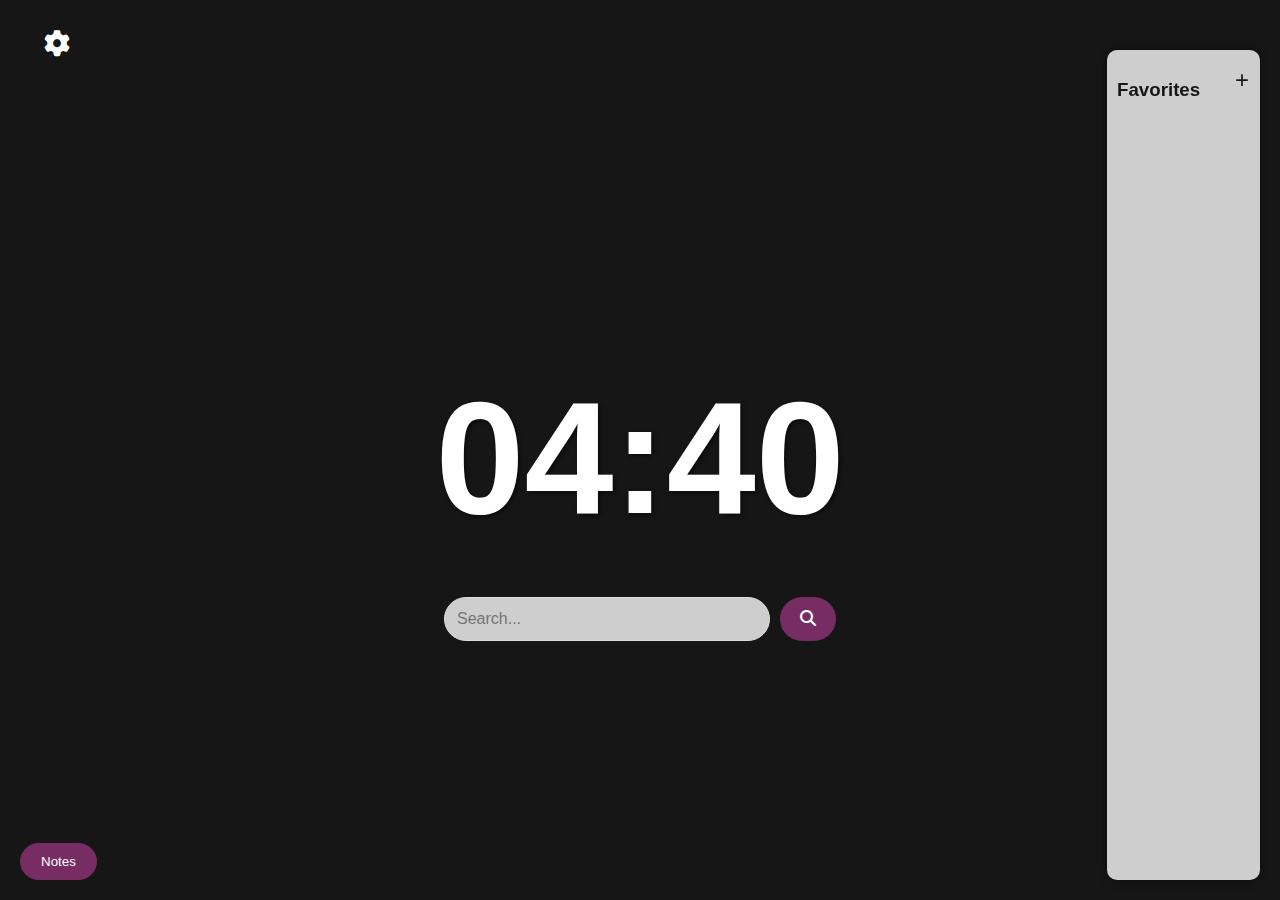
==== extension/newtab.html @ 61621e43 "v1.0.0" ====
<!DOCTYPE html>
<html lang="en">
<head>
  <meta charset="UTF-8">
  <meta name="viewport" content="width=device-width, initial-scale=1.0">
  <title>New tab</title>
  <link rel="stylesheet" href="styles.css">
  <link href='https://cdnjs.cloudflare.com/ajax/libs/font-awesome/6.5.0/css/all.min.css' rel='stylesheet' />
  <link rel="icon" href="icons/logoext.webp" type="image/png">
</head>

<body style="background-image: url(fondos/background3.gif); background-size: cover;">
  <div class="header">
    <button id="ajustes-btn" class="ajustes-btn"><i class="fa-duotone fa-solid fa-gear"
        style="--fa-primary-color: #b8c5db; --fa-secondary-color: #1f3d6f;"></i></button>
  </div>

  <div class="reloj-container">
    <h1 id="reloj"></h1>
  </div>

  <!-- Barra de búsqueda -->
  <div class="search-container">
    <form id="search-form" action="https://www.google.com/search" method="get" class="search-form">
      <input type="text" id="search-input" name="q" placeholder="Search..." />
      <button type="submit" id="search-button" onclick="buscar()">
        <i class="fa-sharp-duotone fa-solid fa-magnifying-glass"></i>
      </button>
    </form>
  </div>
  <div id="notas-destacadas" class="notas-destacadas">
    <!-- Aquí se mostrarán las notas destacadas -->
  </div>
  <div class="app-container">
    <!-- Botones de menú -->
    <div class="botones-inferiores">
      <button id="ver-notas-btn">Notes</button>
    </div>
    <div class="menu-lateral oculto" id="menu-notas">
      <div class="lista-notas">
        <h3 class="notatitle">Notes <i class="fa-regular fa-note-sticky"></i></h3>
        <div id="lista-notas" class="scrollable-notes"></div> <!-- Añadido scrollable-notes -->
        <button id="crear-nota-btn" class="fixed-button">Create Note</button> <!-- Cambiado a fixed-button -->
      </div>

      <div class="formulario-nota">
        
        <h3 class="note-details">Detalles de la Nota</h3>
        <input type="text" id="titulo-nota" placeholder="Título de la Nota" title="Title of the note">
        <textarea id="contenido-nota" placeholder="Contenido de la Nota"></textarea>

        <!-- Checkbox para destacar nota -->
         <section class="destacar-notachekbox">
          <label class="destacar-notachekbox">
            <input type="checkbox" id="destacar-nota"><i class="fa-solid fa-thumbtack"></i> &nbsp;
          </label>
          <button id="eliminar-nota-btn" class="oculto">Eliminar Nota <i class="fa-solid fa-trash"></i></button>
          <button id="exportar-nota-btn">Export Note &nbsp;<i class="fa-solid fa-file-arrow-down fa-lg"></i></button>
        </section>
        <!-- Campo para seleccionar la fecha -->
        <label for="fecha-nota" title="date">Fecha Importante (Opcional):</label>
        <input type="date" id="fecha-nota">

        <button id="guardar-nota-btn">Save Note<i class="fa-solid fa-floppy-disk"></i></button>
        
        <button id="cerrar-menu-btn">Cerrar</button>
      </div>
    </div>
  </div>
  <!-- Contenedor de Favoritos -->
  <div id="favoritos-container" class="favoritos-container">
    <h3 id="titulo-favoritos">Favorites</h3>
    <div id="favoritos-list" class="favoritos-list"></div>
    <button id="agregar-favorito-btn">+</button>
  </div>
  <!-- Popup de agregar favorito -->
  <div id="agregar-favorito" class="agregar-favorito oculto">
    <h3 style="font-size: 30px;">Add Favorites</h3>
    <form id="favorito-form">
      <input type="text" id="nombre-favorito" placeholder="Nombre del sitio" required>
      <input type="url" id="url-favorito" placeholder="URL del sitio" required>
      <button type="submit" class="agregar-favorito-btn1">Add</button>
      <button type="button" id="cerrar-popup-favorito">Close</button>
    </form>
  </div>
  <!-- Popup de ajustes -->
  <div class="popup" id="popup">
    <div class="popup-content">
      <h2 id="ajustes-titulo">Settings</h2>
      <button id="cerrar-popup">Close</button>
      <div class="ajustes-container ajustes-columnas">
        <div class="columna-izquierda">
          <label for="idioma">Select Language:</label>
          <select id="idioma">
            <option value="en">English</option>
            <option value="es">Español</option>
            <option value="val">Valencià</option>
            <option value="fr">Français</option>
            <option value="ru">Русский</option>
            <option value="zh">中文</option>
            <option value="ja">日本語</option>
            <option value="ko">한국어</option>
          </select>
          &nbsp &nbsp
          <label for="buscador">Select Search Engine:</label>
          <select id="buscador">
            <option value="google">Google</option>
            <option value="bing">Bing</option>
            <option value="yahoo">Yahoo</option>
            <option value="brave">Brave Search</option>
            <option value="duckduckgo">DuckDuckGo</option>
          </select>

          <div class="fondo-predeterminado">
            <label>Choose a background:</label>
            <img src="fondos/background1.png" alt="Background 1" data-image="fondos/background1.png">
            <img src="fondos/background2.gif" alt="Background 2" data-image="fondos/background2.gif">
            <img src="fondos/background3.gif" alt="Background 3" data-image="fondos/background3.gif"
              onerror="this.onerror=null; this.src='fondos/background3.gif';">
          </div>
          <label for="fondo-url">Or introduce a background URL (GIF/PNG):</label>
          <input type="url" id="fondo-url" placeholder="https://example.com/background.png">
          <button id="guardar-fondo-url">Use Background URL</button>
          <br>
          <a href="https://github.com/AgustinBeniteez/themes-nav" target="_blank" class="img-container">
            <img class="img_fondos" src="/fondos/wallpapergallery.webp" alt="Gallery wallpapers">
            <a id="descargar-temas-btn" href="https://agustinbeniteez.github.io/themes-nav/themes-nav.html" target="_blank">
                <span id="wallpaper-gallery-text">Wallpaper Gallery</span><i class="fa-solid fa-images"></i>
            </a>
          </a>
        </div>
        <br>
        <div class="columna-derecha">
          <label for="color-tema">Choose Theme Color:</label>
          <input class="checkbox-colors" type="color" id="color-tema" name="color-tema" value="#1f3d6f">
          &nbsp &nbsp
          <label for="modo-oscuro">Dark Mode:</label>
          <input class="checkbox-colors" type="checkbox" id="modo-oscuro" name="modo-oscuro">
          <br>
          <label for="decoracion-reloj">Enable Clock Decoration:</label>
          <input class="checkbox-colors" type="checkbox" id="decoracion-reloj" name="decoracion-reloj" checked>
        </div>
      </div>
    </div>
  </div>
  <script src="script.js"></script>
</body>
</html>
---- extension/styles.css ----
:root{
    --color-modedark: #1a1e27d0;
    --color-modedark1:rgba(25, 27, 32, 0.849);
    --color-modelight:  #fefefecb;
    --color-modelight1:  #e2e2e2cc;
    --color-letraswhite: #ffffff;
    --color-letrasdark: #161616;
    --color-botones: #772c64;
    --color-botones-hover: #b15bb1;
}

/* Estilos generales */
body {
    font-family: Arial, sans-serif;
    margin: 0;
    padding: 0;
    display: flex;
    flex-direction: column;
    align-items: center;
    justify-content: center;
    background-color: #161616;
    transition: background-color 0.5s ease-in-out; /* Transición suave para el cambio de fondo */
    overflow: hidden; /* Oculta la parte de la imagen que sobresale */
    height: 100vh; /* Asegura que el body cubra toda la altura de la ventana */
    width: 100vw; /* Asegura que el body cubra toda la anchura de la ventana */
    background-size: cover; /* Asegura que la imagen cubra toda la pantalla */
    background-position: center; /* Centra la imagen de fondo */
    background-repeat: no-repeat; /* Evita que la imagen se repita */
    animation: fadeIn 1s ease-in-out; /* Animación de entrada */
}

/* Animación para entrada suave del contenido */
@keyframes fadeIn {
    from {
        opacity: 0;
    }
    to {
        opacity: 1;
    }
}

.header {
    position: absolute; /* Posicionamiento absoluto */
    top: 10px; /* Ajusta la posición desde la parte superior */
    left: 10px; /* Ajusta la posición desde la izquierda */
    z-index: 10; /* Asegúrate de que el botón esté sobre otros elementos */
}

.reloj-container {
    margin-bottom: -60px; /* Espacio entre el reloj y la barra de búsqueda */
}

h1 {
    font-size: 160px; /* Tamaño más grande para el reloj */
    color: white; /* Color del reloj */
    text-shadow: 2px 2px 4px rgba(0, 0, 0, 0.5); /* Sombra para mejor contraste */
    animation: textGlow 2s ease-in-out infinite alternate; /* Animación de resplandor */
}

.reloj-sin-animacion h1 {
    font-size: 160px; /* Tamaño más grande para el reloj */
    color: white; /* Color del reloj */
    text-shadow: 2px 2px 4px rgba(0, 0, 0, 0.5); /* Sombra para mejor contraste */
    /* Sin animación */
}

/* Animación de resplandor del reloj */
@keyframes textGlow {
    0% {
        text-shadow: 2px 2px 6px rgba(255, 255, 255, 0.7);
    }
    100% {
        text-shadow: 2px 2px 20px rgba(255, 255, 255, 1);
    }
}

/* Estilos para la barra de búsqueda */
.search-container {
    display: flex;
    flex-direction: column;
    align-items: center;
}

.search-form {
    display: flex;
    position: relative; /* Para el posicionamiento de las sugerencias */
}

.search-form input {
    background-color: var(--color-modelight);
    color: var(--color-letrasdark) !important;
    padding: 12px;
    font-size: 16px;
    border: 1px solid #dcdcdc; /* Color del borde */
    border-radius: 24px; /* Bordes redondeados */
    width: 300px; /* Ancho fijo */
    transition: border 0.3s;
}

.search-form input:focus {
    border: 1.5px solid var(--color-botones);
    outline: none;
    animation: inputFocus 0.3s ease-in-out forwards;
}

/* Animación suave cuando el input gana foco */
@keyframes inputFocus {
    from {
        box-shadow: none;
    }
    to {
        box-shadow: 0px 0px 8px var(--color-botones);
    }
}


/* Estilo inicial del botón */
.search-form button {
    padding: 12px 20px;
    font-size: 16px;
    border: none;
    border-radius: 24px;
    background-color: var(--color-botones); /* Color del botón */
    color: white; /* Color del texto */
    cursor: pointer;
    margin-left: 10px; /* Espacio entre el input y el botón */
    transition: background-color 0.4s ease, box-shadow 0.4s ease; /* Transición suave para el color de fondo y el borde */
}

/* Estilo del botón al hacer hover (animación de borde y cambio de color) */
.search-form button:hover {
    background-color: var(--color-botones-hover); /* Cambio de color del botón */
    box-shadow: inset 0 0 0 2px var(--color-botones); /* Borde animado al hacer hover */
    
}

/* Estilos para el popup */
.popup {
    width: 800px;
    height: 90%;
    display: none;
    position: fixed;
    z-index: 1;
    left: 10px;
    top: 1%;
    overflow: auto;
    background-color: var(--color-modelight);
    scrollbar-width: none;
    border-radius: 8px;
    animation: slideIn 1s ease-in-out;
    color: var(--color-letrasdark);
}
.popup.show {
    left: 10px; /* Mover a la posición visible */
    transition: right 0.5s ease-in-out, opacity 0.5s ease-in-out; /* Transiciones para suavizar la animación */
}

/* Animación para ocultar el popup */
.popup.hide {
    left: -320px; /* Mover fuera de la vista hacia la izquierda */
    animation: slideIn 1s ease-in-out; /* Animación para que la lista de favoritos entre desde la derecha */
}

.popup-content {
    background-color: var(--color-modelight1);
    margin: 0;
    padding: 20px;
    border: 1px solid #888;
    height: 95%;
    border-radius: 8px;
}

#cerrar-popup {
    position: absolute; /* Posiciona el botón en relación a .popup-content */
    top: 10px; /* Ajusta la posición desde la parte superior */
    right: 10px; /* Ajusta la posición desde la derecha */
    background-color: #ff4d4d; /* Color de fondo */
    color: white; /* Color del texto */
    border: none; /* Sin borde */
    padding: 5px 10px; /* Relleno */
    cursor: pointer; /* Cambia el cursor al pasar sobre el botón */
    border-radius: 5px; /* Bordes redondeados */
    
}

#cerrar-popup:hover {
    background-color: #ff1a1a; /* Color al pasar el ratón */
}

/* Estilos para la sección de ajustes */
.ajustes-container {
    height: 86%;
    display: flex;
    flex-direction: column; /* Alinear opciones verticalmente */
    align-items: flex-start; /* Alinear a la izquierda */
    margin-top: 20px; /* Espacio superior */
    border-radius: 8px; /* Bordes redondeados */
    padding: 20px; /* Espaciado interno */
    background-color: var(--color-modelight); /* Color de fondo ligero */
    box-shadow: 0 4px 8px rgba(0, 0, 0, 0.1); /* Sombra para profundidad */
}

.ajustes-container label {
    margin-bottom: 10px; /* Mayor espacio entre la etiqueta y el elemento */
    font-weight: bold; /* Negrita para las etiquetas */
}

.ajustes-container select, .ajustes-container button {
    margin-bottom: 15px;
    padding: 10px;
    border-radius: 8px;
    border: 1px solid #ccc;
    font-size: 16px;
    width: 24%;
    background: var(--color-modelight);
    color: var(--color-letrasdark);
}

.ajustes-container button {
    background-color: var(--color-botones);
    color: white;
    cursor: pointer;
    border-radius: 30px;
    margin-top: 5px;
}

.ajustes-container button:hover {
    background-color: var(--color-botones-hover); /* Color del botón al pasar */
    border: 1px solid var(--color-botones-hover);
}

/* Estilos para las opciones de fondo predeterminadas */
.fondo-predeterminado {
    display: flex;
    flex-direction: row;
    margin-bottom: 15px;
    flex-wrap: nowrap;
    align-content: space-between;
    justify-content: flex-start;
}

.fondo-predeterminado img {
    width: 200px;
    border-radius: 8px;
    cursor: pointer;
    margin: 10px;
}

.fondo-predeterminado img:hover {
    opacity: 0.8; /* Efecto de opacidad al pasar */
}

/* Estilos para la miniatura de la imagen cargada */
.miniatura {
    margin-top: 15px; /* Espacio superior */
    width: 100%; /* Ancho completo */
    height: auto; /* Ajuste automático de altura */
    border-radius: 8px; /* Bordes redondeados */
    display: none; /* Oculto por defecto */
}

.ajustes-btn{
    background-color: transparent;
    border: none;
    color: white;
    padding: 15px 32px;
    text-align: center;
    text-decoration: none;
    display: inline-block;
    font-size: 26px;
    margin: 4px 2px;
    cursor: pointer;
    width: 10%;
    height: 10%;
    
}

#buscador{
    width: 37%;
}

#fondo-url{
    width: 37%;
    padding: 10px;
    border-radius: 30px;
    border: solid 2px #ccc;
    color: #888;
    background-color: var(--color-modelight) !important;
}
  
/* Otros estilos y animaciones */
.favoritos-container {
    position: fixed;
    height: 90%;
    width: 133px;
    right: 20px;
    top: 50px;
    background: var(--color-modelight);
    padding: 10px;
    border-radius: 10px;
    box-shadow: 0 0 10px rgba(0, 0, 0, 0.5);
    color: var(--color-letrasdark); 
    z-index: 1;
    overflow-y: auto;
    overflow-x: hidden;
    animation: slideIn 1s ease-in-out; /* Animación para que la lista de favoritos entre desde la derecha */
}

@keyframes slideIn {
    from {
        right: -150px;
        opacity: 0;
    }
    to {
        right: 20px;
        opacity: 1;
    }
}

.favoritos-list {
    max-height: 300px; /* Altura máxima */
}

/* Estilos para el scroll vertical */
.favoritos-container::-webkit-scrollbar {
    width: 8px; /* Ancho del scrollbar */
}

.favoritos-container::-webkit-scrollbar-thumb {
    background: var(--color-botones); /* Color del scrollbar */
    border-radius: 10px; /* Bordes redondeados del scrollbar */
}

.favoritos-container::-webkit-scrollbar-thumb:hover {
    background: var(--color-modelight1); /* Color del scrollbar al pasar el mouse */
}

.favoritos-item {
    display: flex;
    flex-direction: column; /* Coloca el ícono encima del texto */
    align-items: center; /* Centra el contenido */
    margin: 5px 0;
    background: var(--color-modelight); /* Fondo más claro para los favoritos */
    border-radius: 8px;
    padding: 5px;
    position: relative; /* Para posicionar el botón de eliminar */
}


.favoritos-item img {
    width: 40px;
    height: 40px;
    margin-bottom: 5px;
    border-radius: 5px;
}
  


.favoritos-item span {
    white-space: nowrap; /* Evitar que el texto se divida en varias líneas */
    overflow: hidden; /* Ocultar el texto que desborda */
    text-overflow: ellipsis; /* Añadir puntos suspensivos al final */
    max-width: 150px; /* Ajusta este valor según el tamaño deseado */
}

  
  .boton-eliminar {
    font-weight: bold;
    position: absolute; /* Posiciona el botón de eliminar */
    top: 5px;
    right: 5px;
    background: transparent;
    border: none;
    font-size: 16px; /* Tamaño del ícono del botón */
    color: red; /* Color del botón de eliminar */
    cursor: pointer;
    transition: transform 0.3s ease; 
  }
  .boton-eliminar:hover {
    transform: scale(1.2); /* Hace que el logo crezca un 20% */
}

  #agregar-favorito-btn {
    display: block;
    margin: 10px 0;
    background: transparent;
    border: none;
    font-size: 24px; /* Tamaño del ícono de agregar */
    color: var(--color-letrasdark); /* Color del botón de agregar */
    cursor: pointer;
    position: absolute; /* Posiciona el botón de agregar */
    top: 5px;
    right: 5px;
    
  }
  
  #agregar-favorito {
    position: fixed;
    top: 50%;
    left: 50%;
    transform: translate(-50%, -50%);
    background: var(--color-modelight);
    padding: 20px;
    border-radius: 10px;
    box-shadow: 0 0 10px rgba(0, 0, 0, 0.5);
    z-index: 1000;
    transition: transform 0.4s ease-in-out; /* Transición suave */
    color: var(--color-letrasdark);
  }
  
    #agregar-favorito.show {
    transform: translate(-50%, -50%) scale(1); /* Aparece con la escala normal */
    }

    /* Ocultar con animación */
    #agregar-favorito.hide {
        transform: translate(-50%, -50%) scale(0); /* Desaparece con la escala reducida */
    }

  #agregar-favorito h2 {
    margin: 0 0 10px;
    font-weight: bold;
  }

  .oculto {
    display: none;
  }

#nombre-favorito{
    background-color: var(--color-modelight1);
    border-radius: 10px;
    height: 24px;
    color: #888;
}
#url-favorito {
    background-color: var(--color-modelight);
    border-radius: 10px;
    height: 24px;
    color: #888;
}
  
#cerrar-popup-favorito {
    background-color: rgba(85, 27, 59, 0.815);
    border-radius: 10px;
    height: 24px;
    color: #f0f0f0;
    font-weight: bold;
    border: none;
    cursor: pointer;
}
#cerrar-popup-favorito:hover {
    background-color: rgba(83, 40, 64, 0.815);
}
  
.agregar-favorito-btn1 {
    background-color: rgb(36, 165, 105);
    border-radius: 10px;
    height: 24px;
    color: #f0f0f0;
    font-weight: bold;
    border: none;
    cursor: pointer;
}

.agregar-favorito-btn1:hover {
    background-color: rgb(47, 117, 84);
}
  .img-container {
    position: relative; /* Asegúrate de que esto esté aquí */
    display: inline-block; /* O usa block si necesitas que ocupe todo el ancho */
  }
  
  #descargar-temas-btn {
    position: relative;
    top: -100px;
    left: 240px;
    transform: translate(-50%, -50%); /* Ajusta para centrar completamente */
    z-index: 1; /* Asegúrate de que el botón esté encima de la imagen */
    background-color:var(--color-botones); /* Fondo blanco semitransparente */
    padding: 20px 40px; /* Espaciado alrededor del texto */
    border-radius: 40px; /* Bordes redondeados */
    text-align: center; /* Centrar el texto */
    text-decoration: none; /* Quitar el subrayado del enlace */
    font-size: 20px; /* Tamaño del texto */
    color: var(--color-letraswhite); /* Color del texto */
  }
  #descargar-temas-btn:hover {
    background-color: var(--color-botones-hover);
    border: solid 2px var(--color-botones);
  }

  .img_fondos {
    display: block; /* Asegúrate de que la imagen no tenga espacio debajo */
    width: 100%; /* Ajusta el tamaño según tus necesidades */
    height: auto; /* Mantiene la proporción de la imagen */
  }
  
#ajustes-titulo{
    font-size: 25px;
    margin-left: 30%;
}


/* Bloc de notas */
.app-container {
    display: flex;
    justify-content: center;
    align-items: flex-start;
    position: relative;
    background-color: var(--color-modelight);
    background-size: cover;
}

/* Botones en la esquina inferior izquierda */
.botones-inferiores {
    position: fixed;
    bottom: 20px;
    left: 20px;
    display: flex;
    gap: 10px;
}



/* Menú lateral que contiene las notas y el formulario de edición */
.menu-lateral {
    display: flex;
    color: var(--color-letrasdark); 
    background-color: var(--color-modelight); /* Fondo más opaco para el menú */
    border-radius: 15px;
    padding: 20px;
    width: 600px;
    height: 400px;
    box-shadow: 0 0 10px rgba(0, 0, 0, 0.5);
    position: fixed; /* Cambiado a fixed para que no mueva otros elementos */
    top: 50%; /* Centrado verticalmente */
    left: 50%; /* Centrado horizontalmente */
    transform: translate(-50%, -50%); /* Ajuste para centrar */
    z-index: 10; /* Asegúrate de que el menú esté por encima */
    display: none; /* Oculto por defecto */
}

/* Para mostrar el menú al hacer clic en un botón */
.menu-lateral.mostrar {
    display: flex; /* Cambia a flex para mostrarlo */
}

/* El resto de los estilos aquí (como en el ejemplo anterior) */


.lista-notas {
    flex: 1;
    display: flex;
    flex-direction: column;
    margin-right: 20px;
    overflow-y: auto; /* Habilita el scroll vertical */
}
/* Estilos para la barra de desplazamiento en WebKit */
.scrollable-notes::-webkit-scrollbar {
    width: 12px; /* Ancho de la barra de desplazamiento */
}

.scrollable-notes::-webkit-scrollbar-thumb {
    background-color: #888; /* Color del "pulgar" */
    border-radius: 10px; /* Bordes redondeados */
}
#crear-nota-btn {
    position: sticky; /* Fija el botón en la parte inferior de la lista */
    bottom: 0; /* Ajusta al fondo del contenedor */
    left: 0; /* Ajusta al lado izquierdo */
    background-color: var(--color-botones); /* Cambia a tu color preferido */
    color: white; /* Color del texto */
    border: none; /* Sin borde */
    border-radius: 10px; /* Bordes redondeados */
    padding: 10px; /* Espaciado interno */
    cursor: pointer; /* Cambia el cursor al pasar el ratón */
    z-index: 1; /* Asegúrate de que esté encima */
    width: 92%;
}

#crear-nota-btn:hover{
background-color: #888;
}


/* Estilo para cada nota en la lista */
.nota-pestana {
    padding: 10px;
    margin: 5px 0;
    background-color: var(--color-modelight); /* Color de fondo claro para destacar */
    border-radius: 15px;
    font-weight: bold; /* Negrita para destacar */
    cursor: pointer;
    border: solid 1px #ccc;
    transition: background-color 0.3s; /* Transición suave al pasar el ratón */
    overflow: hidden;
}

.nota-pestana span {
    width: 80%;
    overflow: hidden;
}

.nota-pestana:hover {
    background-color: #5c5c5c; /* Color de fondo al pasar el ratón */
}

.formulario-nota {
    flex: 2;
    display: flex;
    flex-direction: column;
    padding: 10px;
    color: var(--color-letrasdark);
}

#contenido-nota{
    resize:none;
    margin-top: 10px;
    padding: 10px;
    width: 95%;
    height: 50%;
    border-radius: 15px;
    border: solid 1px #ccc;
    background-color: var(--color-modelight);
    color: var(--color-letrasdark) !important;
}

#contenido-nota::-webkit-scrollbar {
    width: 12px; /* Ancho de la barra de desplazamiento */
}

#contenido-nota::-webkit-scrollbar-thumb {
    background-color: #888; /* Color del "pulgar" */
    border-radius: 10px; /* Bordes redondeados */
}

.destacar-notachekbox {
    margin: 10px 0;
    font-size: 14px;
    display: inline-flex;
    align-items: center;
    cursor: pointer;
    justify-content: space-between;
}

/* Estilo del checkbox */
.destacar-notachekbox input[type="checkbox"] {
    appearance: none;
    width: 20px;
    height: 20px;
    border: 2px solid #ccc;
    border-color: var(--color-letrasdark);
    border-radius: 4px;
    outline: none;
    transition: border-color 0.3s, background-color 0.3s;
}

/* Efecto al pasar el mouse */
.destacar-notachekbox input[type="checkbox"]:hover {
    border-color: var(--color-botones-hover); /* Cambiar a morado al pasar el mouse */

}

/* Efecto al seleccionar */
.destacar-notachekbox input[type="checkbox"]:checked {
    background-color: var(--color-botones); /* Color de fondo al seleccionar */
    border-color: var(--color-botones-hover); /* Color del borde al seleccionar */
}

/* Efecto de verificación */
.destacar-notachekbox input[type="checkbox"]:checked::after {
    content: '✓'; /* Símbolo de verificación */
    color: white; /* Color del símbolo */
    position: absolute;
    left: 2px; /* Ajustar la posición */
    top: 0; /* Ajustar la posición */
    font-size: 18px; /* Tamaño del símbolo */
}

#menu-notas button {
    background-color: var(--color-modelight);
    color: var(--color-letrasdark);
    border: 1px solid #ccc;
    border-radius: 17px;
    cursor: pointer;
    padding: 10px 20px;
    margin-top: 10px;
}
#eliminar-nota-btn, #cerrar-menu-btn{
    background-color: var(--color-modelight);
    color: var(--color-letrasdark);
    border: 1px solid #ccc;
    border-radius: 17px;
    cursor: pointer;
    padding: 10px 20px;
    margin-top: 10px;
    width: 98.5%;
}

#eliminar-nota-btn:hover, #cerrar-menu-btn:hover {
    background-color: var(--color-botones-hover);
    border: 1px solid #ccc;

}

#guardar-nota-btn{
    background-color: #1e8361 !important;
    margin-right: 10px !important;
}
#guardar-nota-btn:hover{
    background-color: #3c9174 !important;
    border: 1px solid #ccc !important;
}
.oculto {
    display: none;
}

.mostrar {
    display: flex !important; /* Mostrar el menú */
}

.lista-notas {
    flex-basis: 30%;
    margin-right: 20px;
    overflow-y: auto;
    
}
/* Estilos para la barra de desplazamiento en WebKit */
.lista-notas::-webkit-scrollbar {
    width: 12px; /* Ancho de la barra de desplazamiento */
}

.lista-notas::-webkit-scrollbar-thumb {
    background-color: #888; /* Color del "pulgar" */
    border-radius: 10px; /* Bordes redondeados */
}
.formulario-nota {
    flex-basis: 70%;
}

.cerrar-btn {
    background-color: #ccc;
    border: none;
    padding: 5px 10px;
    cursor: pointer;
}

.eliminar-btn {
    background-color: #ff4d4d;
    color: white;
    border: none;
    padding: 5px 10px;
    cursor: pointer;
}

.eliminar-btn.oculto {
    display: none;
}

.nota-pestana {
    display: flex;
    justify-content: space-between;
    align-items: center;
    padding: 20px 10px 30px 20px;
    border-bottom: 1px solid #ccc;
    cursor: pointer;
}

.nota-pestana::-webkit-scrollbar {
    width: 12px; /* Ancho de la barra de desplazamiento */
}

.nota-pestana::-webkit-scrollbar-thumb {
    background-color: #888; /* Color del "pulgar" */
    border-radius: 10px; /* Bordes redondeados */
}

.nota-pestana button {
    background-color: #ff4d4d !important;
    color: white!important;
    border: none!important;
    padding: 5px!important;
    cursor: pointer!important;
    width: 50px;
}


.notas-destacadas {
    padding: 10px;
    bottom: 4%;
    position: fixed;
    display: flex;
    flex-wrap: nowrap;
    justify-content: center;
    flex-direction: row;
    
}
.notas-destacadas strong {
    font-size: 17px;
}

.nota-destacada {
    padding: 10px;
    margin-bottom: 10px;
    color: var(--color-letrasdark);
    background-color: var(--color-modelight);
    border: 1px solid #ccc;
    border-radius: 5px;
    flex-basis: 20%;
    margin-right: 10px;
    width: 250px;
    display: flex;
    flex-direction: column;
    justify-content: space-between;
}

.nota-destacada strong {
    width: 100%;
    height: auto; /* Cambia de 50% a auto */
    overflow: hidden;
    display: -webkit-box; /* Para crear un contenedor flexible */
    -webkit-box-orient: vertical; /* Orientar el contenido en vertical */
    text-overflow: ellipsis; /* Agregar puntos suspensivos si el texto se corta */
}


#ver-notas-btn {
    border-radius: 30px;
    color: var(--color-letraswhite);
    background-color:var(--color-botones);
    padding: 10px 20px;
    border: 1px solid var(--color-botones);
    transition: background-color 0.4s ease, box-shadow 0.4s ease;
}

#ver-notas-btn:hover {
    border-radius: 30px;
    background-color: var(--color-botones-hover);
    padding: 10px 20px;
    box-shadow: inset 0 0 0 2px var(--color-botones); /* Borde animado al hacer hover */
}

#menu-notas{
    width: 60%;
    height: 66%;
}

#titulo-nota{
    height: 30px;
    width: 96.5%;
    border-radius: 15px;
    border: solid 1px #ccc;
    padding: 5px;
    background-color: var(--color-modelight);
    color: var(--color-letrasdark) !important;
}

#fecha-nota{
    height: 30px;
    width: 96.5%;
    border-radius: 15px;
    border: solid 1px #ccc;
    padding: 5px;
    background-color: var(--color-modelight);
    color: var(--color-letrasdark);
}

#eliminar-nota-btn{
    width: 160px;
    margin-right: -50%;
    background-color: rgb(158, 29, 29)!important;
    color: white!important;
    border: none!important;
}
#eliminar-nota-btn:hover{
    background-color: rgb(131, 41, 41)!important;
    color: white!important;
    border: 1px solid  rgb(196, 75, 75)!important;
}


.columna-derecha {
    width: 90%;
    display: flex;
    flex-wrap: nowrap;
    flex-direction: row;
    align-content: flex-end;
    align-items: baseline;
    justify-content: flex-start;
}
.columna-derecha label {
    margin-left: 5%;
}
.columna-derecha input {
    margin-left: 1%;
    background-color: #373b3b !important;
    border-radius: 6px;
}
.checkbox-colors {
    background-color: #882c65 !important;
    border-radius: 6px;
}

#exportar-nota-btn {
    width: 160px;
    background-color: #1e8361 !important;
    margin-right: 10px;
}

#exportar-nota-btn:hover {
    background-color: #3f9478 !important;
}


/* Estilo para el contenedor de las notas que permite el desplazamiento */
.scrollable-notes {
    flex: 1;
    display: flex;
    flex-direction: column;
    margin-right: 20px;
    overflow-y: auto; /* Permitir desplazamiento vertical */
    height: 500px;
}

/* Botón "Crear Nota" fijo al final de la lista */
.fixed-button {
    position: sticky; /* Cambiar a sticky para que se quede fijo en la parte inferior */
    bottom: 0; /* Alineación al fondo del contenedor */
    background-color: var(--color-botones); /* Color de fondo para el botón */
    color: white; /* Color del texto */
    border: none; /* Sin borde */
    border-radius: 5px; /* Bordes redondeados */
    padding: 10px; /* Espaciado interno */
    cursor: pointer; /* Cambiar cursor al pasar */
    z-index: 5; /* Asegurarse de que esté por encima de otras cosas */
}

/* Estilo adicional para el botón al pasar el ratón */
.fixed-button:hover {
    background-color: var(--color-botones-hover); /* Cambiar color al pasar el ratón */
}
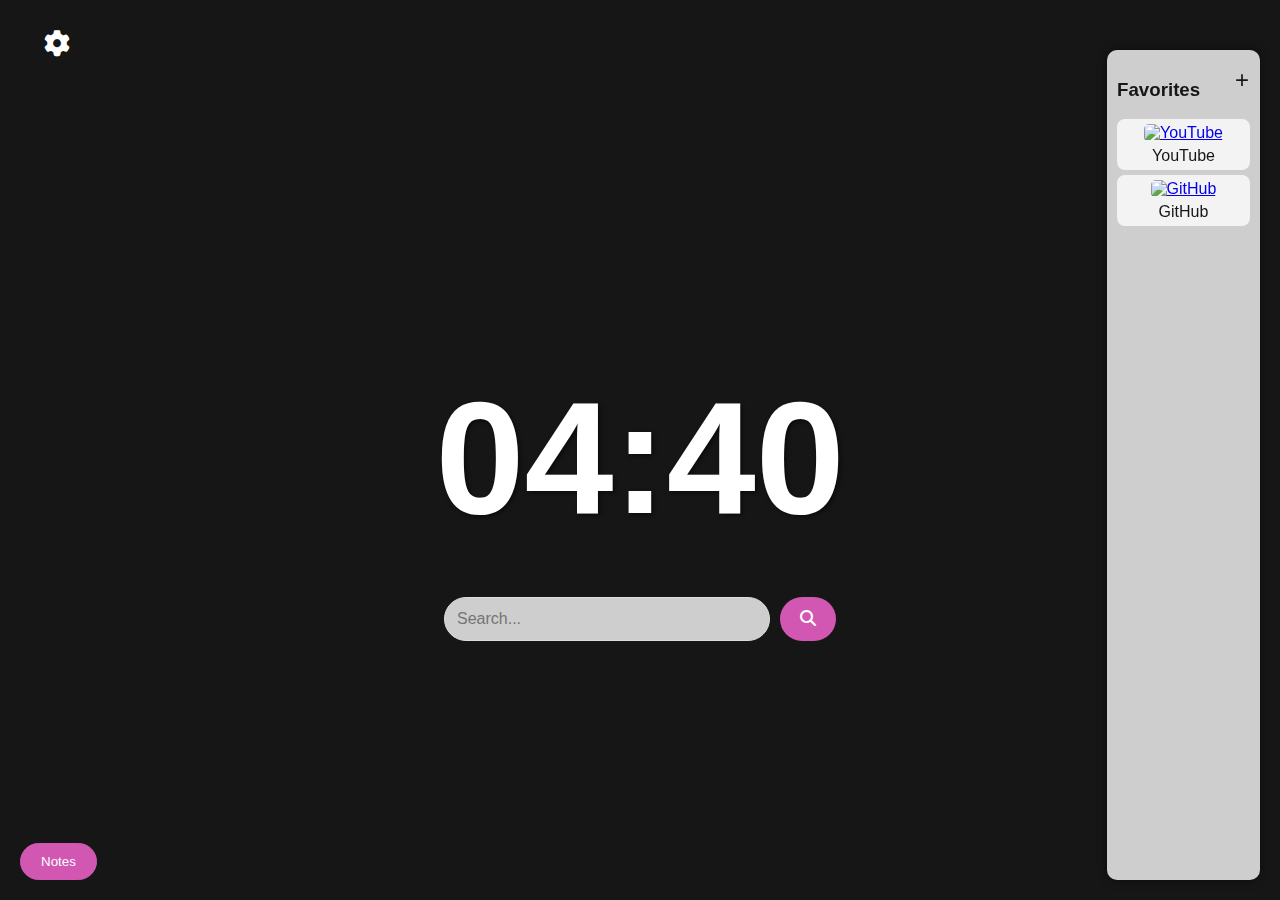
==== commit 199b85e1: "v 1.4.0" ====
--- a/extension/newtab.html
+++ b/extension/newtab.html
@@ -9,7 +9,7 @@
   <link rel="icon" href="icons/logoext.webp" type="image/png">
 </head>
 
-<body style="background-image: url(fondos/background3.gif); background-size: cover;">
+<body style="background-image: url(fondos/background3.png); background-size: cover;">
   <div class="header">
     <button id="ajustes-btn" class="ajustes-btn"><i class="fa-duotone fa-solid fa-gear"
         style="--fa-primary-color: #b8c5db; --fa-secondary-color: #1f3d6f;"></i></button>
@@ -28,9 +28,11 @@
       </button>
     </form>
   </div>
+
   <div id="notas-destacadas" class="notas-destacadas">
     <!-- Aquí se mostrarán las notas destacadas -->
   </div>
+  
   <div class="app-container">
     <!-- Botones de menú -->
     <div class="botones-inferiores">
@@ -44,13 +46,12 @@
       </div>
 
       <div class="formulario-nota">
-        
         <h3 class="note-details">Detalles de la Nota</h3>
         <input type="text" id="titulo-nota" placeholder="Título de la Nota" title="Title of the note">
         <textarea id="contenido-nota" placeholder="Contenido de la Nota"></textarea>
 
         <!-- Checkbox para destacar nota -->
-         <section class="destacar-notachekbox">
+        <section class="destacar-notachekbox">
           <label class="destacar-notachekbox">
             <input type="checkbox" id="destacar-nota"><i class="fa-solid fa-thumbtack"></i> &nbsp;
           </label>
@@ -67,12 +68,28 @@
       </div>
     </div>
   </div>
+
   <!-- Contenedor de Favoritos -->
   <div id="favoritos-container" class="favoritos-container">
     <h3 id="titulo-favoritos">Favorites</h3>
-    <div id="favoritos-list" class="favoritos-list"></div>
+    <div id="favoritos-list" class="favoritos-list">
+      <!-- Favoritos fijos añadidos directamente al HTML -->
+      <div class="favoritos-item">
+        <a href="https://www.youtube.com" target="_blank">
+          <img src="https://api.faviconkit.com/www.youtube.com/64" alt="YouTube">
+        </a>
+        <span>YouTube</span>
+      </div>
+      <div class="favoritos-item">
+        <a href="https://github.com/AgustinBeniteez" target="_blank">
+          <img src="https://api.faviconkit.com/github.com/64" alt="GitHub">
+        </a>
+        <span>GitHub</span>
+      </div>
+    </div>
     <button id="agregar-favorito-btn">+</button>
   </div>
+
   <!-- Popup de agregar favorito -->
   <div id="agregar-favorito" class="agregar-favorito oculto">
     <h3 style="font-size: 30px;">Add Favorites</h3>
@@ -83,66 +100,7 @@
       <button type="button" id="cerrar-popup-favorito">Close</button>
     </form>
   </div>
-  <!-- Popup de ajustes -->
-  <div class="popup" id="popup">
-    <div class="popup-content">
-      <h2 id="ajustes-titulo">Settings</h2>
-      <button id="cerrar-popup">Close</button>
-      <div class="ajustes-container ajustes-columnas">
-        <div class="columna-izquierda">
-          <label for="idioma">Select Language:</label>
-          <select id="idioma">
-            <option value="en">English</option>
-            <option value="es">Español</option>
-            <option value="val">Valencià</option>
-            <option value="fr">Français</option>
-            <option value="ru">Русский</option>
-            <option value="zh">中文</option>
-            <option value="ja">日本語</option>
-            <option value="ko">한국어</option>
-          </select>
-          &nbsp &nbsp
-          <label for="buscador">Select Search Engine:</label>
-          <select id="buscador">
-            <option value="google">Google</option>
-            <option value="bing">Bing</option>
-            <option value="yahoo">Yahoo</option>
-            <option value="brave">Brave Search</option>
-            <option value="duckduckgo">DuckDuckGo</option>
-          </select>
 
-          <div class="fondo-predeterminado">
-            <label>Choose a background:</label>
-            <img src="fondos/background1.png" alt="Background 1" data-image="fondos/background1.png">
-            <img src="fondos/background2.gif" alt="Background 2" data-image="fondos/background2.gif">
-            <img src="fondos/background3.gif" alt="Background 3" data-image="fondos/background3.gif"
-              onerror="this.onerror=null; this.src='fondos/background3.gif';">
-          </div>
-          <label for="fondo-url">Or introduce a background URL (GIF/PNG):</label>
-          <input type="url" id="fondo-url" placeholder="https://example.com/background.png">
-          <button id="guardar-fondo-url">Use Background URL</button>
-          <br>
-          <a href="https://github.com/AgustinBeniteez/themes-nav" target="_blank" class="img-container">
-            <img class="img_fondos" src="/fondos/wallpapergallery.webp" alt="Gallery wallpapers">
-            <a id="descargar-temas-btn" href="https://agustinbeniteez.github.io/themes-nav/themes-nav.html" target="_blank">
-                <span id="wallpaper-gallery-text">Wallpaper Gallery</span><i class="fa-solid fa-images"></i>
-            </a>
-          </a>
-        </div>
-        <br>
-        <div class="columna-derecha">
-          <label for="color-tema">Choose Theme Color:</label>
-          <input class="checkbox-colors" type="color" id="color-tema" name="color-tema" value="#1f3d6f">
-          &nbsp &nbsp
-          <label for="modo-oscuro">Dark Mode:</label>
-          <input class="checkbox-colors" type="checkbox" id="modo-oscuro" name="modo-oscuro">
-          <br>
-          <label for="decoracion-reloj">Enable Clock Decoration:</label>
-          <input class="checkbox-colors" type="checkbox" id="decoracion-reloj" name="decoracion-reloj" checked>
-        </div>
-      </div>
-    </div>
-  </div>
   <script src="script.js"></script>
 </body>
-</html>+</html>
--- a/extension/styles.css
+++ b/extension/styles.css
@@ -5,8 +5,8 @@
     --color-modelight1:  #e2e2e2cc;
     --color-letraswhite: #ffffff;
     --color-letrasdark: #161616;
-    --color-botones: #772c64;
-    --color-botones-hover: #b15bb1;
+    --color-botones: #d157b3;
+    --color-botones-hover: #720f72;
 }
 
 /* Estilos generales */
